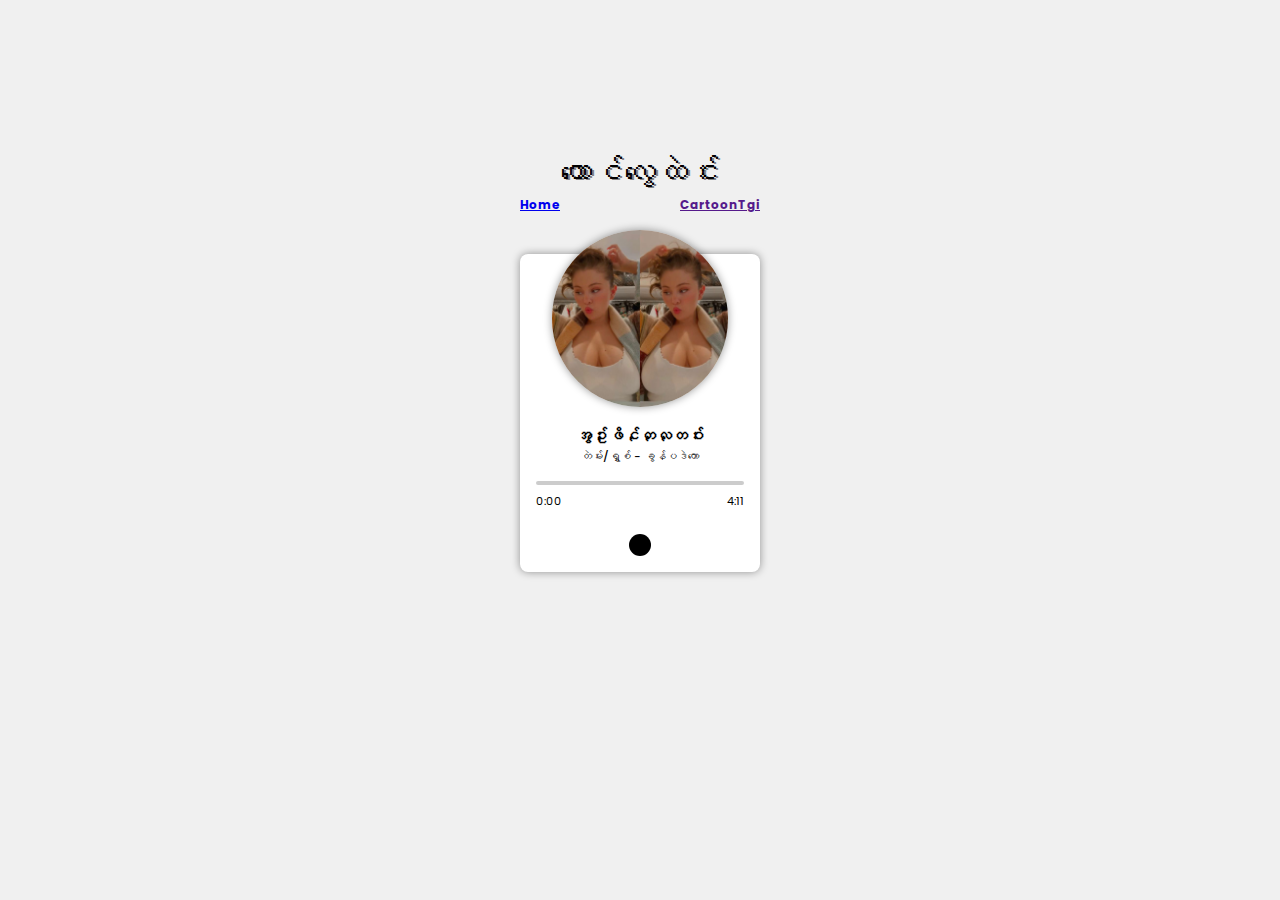
==== index.html @ a6053a33 "Update index.html" ====
<!DOCTYPE html>
<html lang="en">
  <head>
    <meta charset="UTF-8" />
    <meta name="viewport" content="width=device-width, initial-scale=1.0" />
    <link
      rel="stylesheet"
      href="https://use.fontawesome.com/releases/v5.15.1/css/all.css"
      integrity="sha384-vp86vTRFVJgpjF9jiIGPEEqYqlDwgyBgEF109VFjmqGmIY/Y4HV4d3Gp2irVfcrp"
      crossorigin="anonymous"
    />
    <link
      href="https://fonts.googleapis.com/css2?family=Montserrat&family=Poppins:wght@300;400;500;600;700;800;900&display=swap"
      rel="stylesheet"
    />
    <link rel="stylesheet" href="assets/styles/style.css" />
    <title>Album No.2</title>
  </head>
  <body>
    <div class="container">
      <h2 class="heading">ထောင်လွေထဲင်း</h2>
      <div class="home">
        <a href="https://cartoontgimusic.github.io/homepage/"><h2>Home</h2></a>
        <div><a href=""><h2>CartoonTgi</h2></a></div>
        
      </div>
      <div class="music-container">
        <div id="cover-box">
          <img src="assets/images/cover1.jpg" alt="cover-image" id="cover" />
        </div>
        <div id="music-box">
          <audio id="disc"></audio>
          <div id="music-info">
            <h2 id="title"></h2>
            <h3 id="artist"></h3>
            <div id="progress-container">
              <div id="progress"></div>
            </div>
            <div id="timer-bar">
              <span id="timer">0:00</span>
              <span id="duration"></span>
            </div>
          </div>
          <div id="control-box">
            <i id="prev" class="btn fas fa-backward"></i>
            <i id="play" class="special-btn fas fa-play"></i>
            <i id="next" class="btn fas fa-forward"></i>
          </div>
        </div>
      </div>
    </div>
    <script src="assets/scripts/script.js"></script>
  </body>
</html>
---- assets/styles/style.css ----
* {
  padding: 0;
  margin: 0;
  box-sizing: border-box;
}

html {
  font-size: 50%;
}
.home{
  display: flex;
    flex-direction: row;
    justify-content: space-between;
}

body {
  font-family: 'Poppins', 'Montserrat', sans-serif;
  background-color: #f0f0f0;
  display: flex;
  justify-content: center;
  align-items: center;
  height: 80vh;
  -webkit-tap-highlight-color: transparent;
}

.container {
  width: 30rem;
}

.heading {
  color: #000;
  text-align: center;
  text-shadow: 2px 1px #848484;
  font-size: 4rem;
  font-weight: 400;
}

.music-container {
  background-color: #fff;
  border-radius: 1rem;
  box-shadow: 0px 0px 8px rgba(0, 0, 0, 0.4);
  padding: 1rem 2rem;
  margin-top: 5rem;
  display: flex;
  flex-direction: column;
  justify-content: center;
  align-items: center;
}

#cover-box {
  border-radius: 50%;
  box-shadow: 0px 0px 8px rgba(0, 0, 0, 0.4);
  position: relative;
  bottom: 4rem;
  width: 85%;
}

#cover {
  border-radius: inherit;
  display: block;
  height: 100%;
  width: 100%;
}

#music-box {
  width: 100%;
}

#music-info {
  text-align: center;
  width: 100%;
  position: relative;
  bottom: 2rem;
}

#title {
  font-size: 2rem;
  font-weight: 600;
}

#artist {
  font-size: 1.4rem;
  font-weight: 500;
}


#progress-container {
  height: 4px;
  width: 100%;
  background-color: rgba(0, 0, 0, 0.2);
  margin: 2rem 0 1rem;
  cursor: pointer;
  border-radius: 8px;
}

#progress {
  background-color: #000;
  width: 0%;
  height: inherit;
  border-radius: inherit;
  transition: width 100ms ease-in;
}

#timer-bar {
  display: flex;
  justify-content: space-between;
  font-size: 1.4rem;
}

#control-box {
  display: flex;
  justify-content: center;
  align-items: center;
  padding: 1rem;
}

.btn {
  display: inline-block;
  font-size: 1.6rem;
  padding: 1rem;
  cursor: pointer;
  border: none;
  outline: none;
  border-radius: 4rem;
  color: #a0a0a0;
  transition: background 200ms linear, color 200ms linear;
}

.special-btn {
  background-color: #000;
  color: #fff;
  font-size: 2.2rem;
  margin: 0 1rem;
  padding: 1.4rem;
  cursor: pointer;
  border: none;
  outline: none;
  border-radius: 4rem;
  transition: opacity 200ms linear;
}

@media (hover: hover) {
  .btn:hover {
    background-color: #d8d8d8;
    color: #545454;
  }

  .special-btn:hover {
    opacity: 0.75;
  }
}
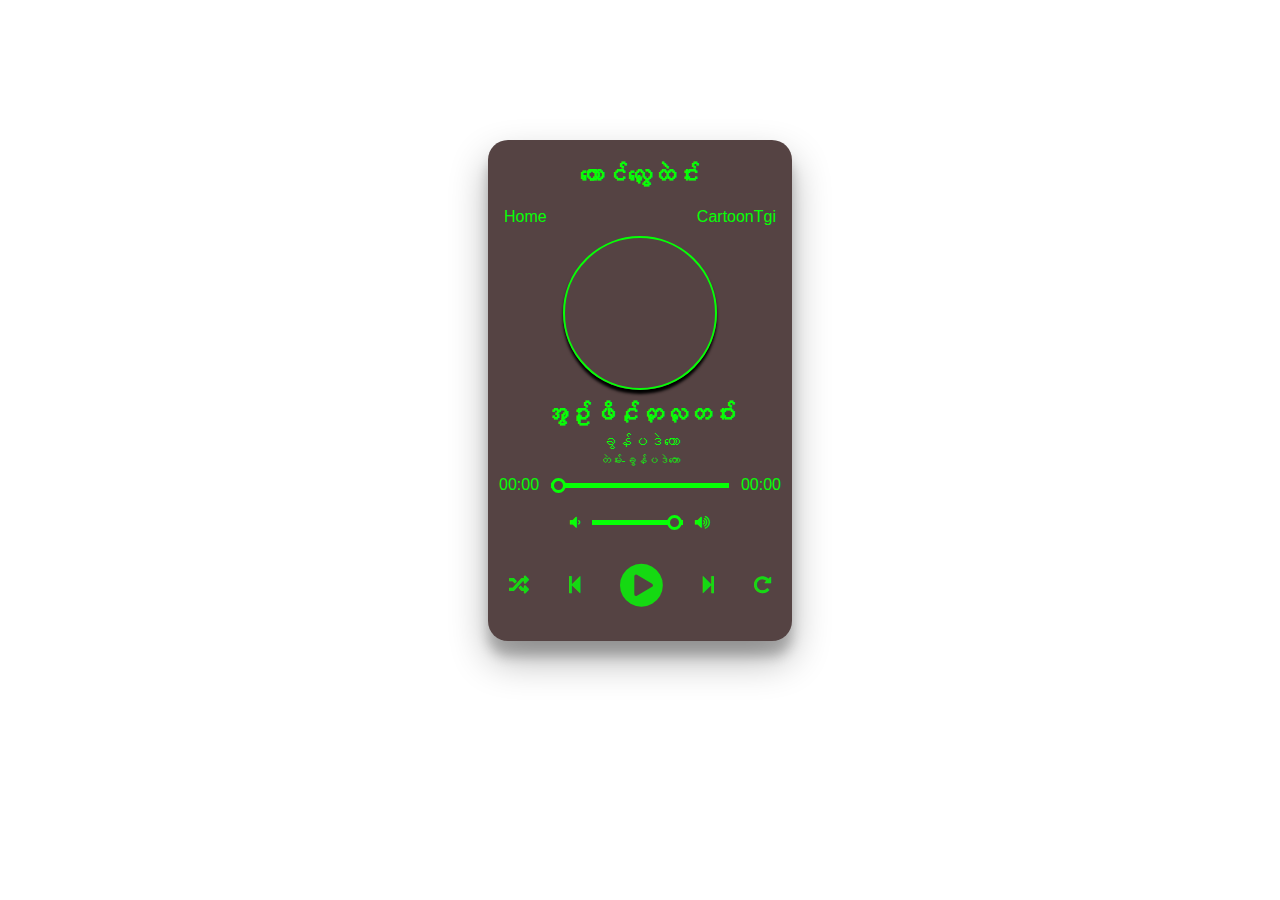
==== commit 18316f41: "Update index.html" ====
--- a/index.html
+++ b/index.html
@@ -3,52 +3,62 @@
   <head>
     <meta charset="UTF-8" />
     <meta name="viewport" content="width=device-width, initial-scale=1.0" />
-    <link
-      rel="stylesheet"
-      href="https://use.fontawesome.com/releases/v5.15.1/css/all.css"
-      integrity="sha384-vp86vTRFVJgpjF9jiIGPEEqYqlDwgyBgEF109VFjmqGmIY/Y4HV4d3Gp2irVfcrp"
-      crossorigin="anonymous"
-    />
-    <link
-      href="https://fonts.googleapis.com/css2?family=Montserrat&family=Poppins:wght@300;400;500;600;700;800;900&display=swap"
-      rel="stylesheet"
-    />
+    <link rel="shortcut icon" href="images/favicon.ico" type="image/x-icon">  
+    <link rel="stylesheet" href="https://cdnjs.cloudflare.com/ajax/libs/font-awesome/5.13.0/css/all.min.css">
+    <link rel="stylesheet" href="https://cdnjs.cloudflare.com/ajax/libs/font-awesome/4.7.0/css/font-awesome.min.css">
     <link rel="stylesheet" href="assets/styles/style.css" />
     <title>Album No.2</title>
   </head>
   <body>
-    <div class="container">
-      <h2 class="heading">ထောင်လွေထဲင်း</h2>
+    <div class="player">
+      <div class="wrapper">
+         <div class="title"><h2>ထောင်လွေꩻထဲင်း</h2></div>
       <div class="home">
-        <a href="https://cartoontgimusic.github.io/homepage/"><h2>Home</h2></a>
-        <div><a href=""><h2>CartoonTgi</h2></a></div>
-        
+          <div><a href="index.html">Home</a></div>
+          <div><a href="index.html">CartoonTgi</a></div>
       </div>
-      <div class="music-container">
-        <div id="cover-box">
-          <img src="assets/images/cover1.jpg" alt="cover-image" id="cover" />
-        </div>
-        <div id="music-box">
-          <audio id="disc"></audio>
-          <div id="music-info">
-            <h2 id="title"></h2>
-            <h3 id="artist"></h3>
-            <div id="progress-container">
-              <div id="progress"></div>
-            </div>
-            <div id="timer-bar">
-              <span id="timer">0:00</span>
-              <span id="duration"></span>
-            </div>
-          </div>
-          <div id="control-box">
-            <i id="prev" class="btn fas fa-backward"></i>
-            <i id="play" class="special-btn fas fa-play"></i>
-            <i id="next" class="btn fas fa-forward"></i>
-          </div>
-        </div>
-      </div>
-    </div>
+          
+     
+         <div class="details">
+             <div class="track-art"></div>
+             <div class="track-name">Track Name</div>
+             <div class="track-artist">Track Artist</div>
+             <div class="track-writer">Track Writer</div>
+         </div>
+
+         <div class="slider_container">
+             <div class="current-time">00:00</div>
+              <input type="range" min="1" max="100" value="0" class="seek_slider" onchange="seekTo()">
+              <div class="total-duration">00:00</div>
+         </div>
+
+         <div class="slider_container">
+             <i class="fa fa-volume-down"></i>
+              <input type="range" min="1" max="100" value="99" class="volume_slider" onchange="setVolume()">
+              <i class="fa fa-volume-up"></i>
+         </div>
+
+         <div class="buttons">
+             <div class="random-track" onclick="randomTrack()">
+                 <i class="fas fa-random fa-2x" title="random"></i>
+             </div>
+             <div class="prev-track" onclick="prevTrack()">
+                  <i class="fa fa-step-backward fa-2x"></i>
+              </div>
+              <div class="playpause-track" onclick="playpauseTrack()">
+                  <i class="fa fa-play-circle fa-5x"></i>
+              </div>
+              <div class="next-track" onclick="nextTrack()">
+                  <i class="fa fa-step-forward fa-2x"></i>
+              </div>
+              <div class="repeat-track" onclick="repeatTrack()">
+                  <i class="fa fa-repeat fa-2x" title="repeat"></i>
+              </div>
+         </div>
+
+          
+     </div>
+ </div>
     <script src="assets/scripts/script.js"></script>
   </body>
 </html>
--- a/assets/styles/style.css
+++ b/assets/styles/style.css
@@ -1,151 +1,181 @@
-* {
-  padding: 0;
-  margin: 0;
-  box-sizing: border-box;
+body {
+    
+  font-family: Arial, Helvetica, sans-serif;
+  color: rgb(6, 255, 6);
+  
+  }
+  
+  .player{
+    height: 85vh;
+    display: flex;
+    align-items: center;
+    flex-direction: column;
+    justify-content: center;
 }
-
-html {
-  font-size: 50%;
-}
-.home{
-  display: flex;
+  .wrapper{
+    border: 1px solid transparent;
+    padding: 0px;
+    border-radius: 20px;
+    background-color: rgb(85, 67, 67);
+    box-shadow: rgba(0, 0, 0, 0.3) 0px 19px 38px, rgba(0, 0, 0, 0.22) 0px 15px 12px;
+  }
+  .wrapper .title{
+    display: flex;
+    justify-content: center;
+  }
+    
+  .home{
+    display: flex;
     flex-direction: row;
     justify-content: space-between;
-}
+  }
 
-body {
-  font-family: 'Poppins', 'Montserrat', sans-serif;
-  background-color: #f0f0f0;
+  a{
+    text-decoration: none;
+    color: rgb(6, 255, 6);
+    margin:0px 15px;
+  }
+  
+  .details {
+  display: flex;
+  align-items: center;
+  flex-direction: column;
+  justify-content: center;
+  }
+  
+  .track-art {
+  margin: 10px;
+  height: 150px;
+  width: 150px;
+  border:2px solid 	rgb(6, 255, 6);
+  background-size: cover;
+  background-position: center;
+  border-radius: 50%;
+  -moz-box-shadow: 0px 4px 3px black;
+  -webkit-box-shadow: 0px 4px 3px black;
+  box-shadow: 0px 4px 3px black;
+  -moz-border-radius:190px;
+  -webkit-border-radius:190px;
+  border-radius:190px;
+  }
+  
+  
+  
+
+  .track-name {
+  font-size: 1.5rem;
+  font-weight: bold;
+  }
+  
+  .track-artist {
+  margin-top: 5px;
+  font-size: 1rem;
+  }
+  .track-writer{
+      margin-top: 3px;
+      font-size: .7rem;
+  }
+  
+  .buttons {
+  font-size: 10px;
+  display: flex;
+  flex-direction: row;
+  align-items: center;
+  margin-bottom: 10px;
+  }
+  .active{
+      color: rgb(0, 0, 0);
+  }
+  
+  .repeat-track,
+  .random-track,
+  .playpause-track,
+  .prev-track,
+  .next-track {
+  padding: 20px;
+  opacity: 0.8;
+  transition: opacity .2s;
+  }
+  
+  .repeat-track:hover,
+  .random-track:hover,
+  .playpause-track:hover,
+  .prev-track:hover,
+  .next-track:hover {
+  opacity: 1.0;
+  }
+  
+  .slider_container {
   display: flex;
   justify-content: center;
   align-items: center;
-  height: 80vh;
-  -webkit-tap-highlight-color: transparent;
-}
-
-.container {
-  width: 30rem;
-}
-
-.heading {
-  color: #000;
-  text-align: center;
-  text-shadow: 2px 1px #848484;
-  font-size: 4rem;
-  font-weight: 400;
-}
-
-.music-container {
-  background-color: #fff;
-  border-radius: 1rem;
-  box-shadow: 0px 0px 8px rgba(0, 0, 0, 0.4);
-  padding: 1rem 2rem;
-  margin-top: 5rem;
-  display: flex;
-  flex-direction: column;
-  justify-content: center;
-  align-items: center;
-}
-
-#cover-box {
-  border-radius: 50%;
-  box-shadow: 0px 0px 8px rgba(0, 0, 0, 0.4);
-  position: relative;
-  bottom: 4rem;
-  width: 85%;
-}
-
-#cover {
-  border-radius: inherit;
-  display: block;
-  height: 100%;
-  width: 100%;
-}
-
-#music-box {
-  width: 100%;
-}
-
-#music-info {
-  text-align: center;
-  width: 100%;
-  position: relative;
-  bottom: 2rem;
-}
-
-#title {
-  font-size: 2rem;
-  font-weight: 600;
-}
-
-#artist {
-  font-size: 1.4rem;
-  font-weight: 500;
-}
-
-
-#progress-container {
-  height: 4px;
-  width: 100%;
-  background-color: rgba(0, 0, 0, 0.2);
-  margin: 2rem 0 1rem;
+  }
+  
+  .seek_slider, .volume_slider {
+  -webkit-appearance: none;
+  -moz-appearance: none;
+  appearance: none;
+  height: 5px;
+  background:rgb(6, 255, 6);
+  -webkit-transition: .2s;
+  transition: opacity .2s;
+  }
+  
+  .seek_slider::-webkit-slider-thumb,
+  .volume_slider::-webkit-slider-thumb {
+  -webkit-appearance: none;
+  -moz-appearance: none;
+  appearance: none;
+  width: 15px;
+  height: 15px;
+  background: rgb(85, 67, 67);
+  border: 3px solid rgb(6, 255, 6);
+  cursor: grab;
+  border-radius: 100%;
+  }
+  
+  .seek_slider:hover,
+  .volume_slider:hover {
+  opacity: 1.0;
+  }
+  
+  .seek_slider {
+  width: 60%;
+  }
+  
+  .volume_slider {
+  width: 30%;
+  }
+  
+  .current-time,
+  .total-duration {
+  padding: 10px;
+  }
+  
+  i.fa-volume-down,
+  i.fa-volume-up {
+  padding: 10px;
+  }
+  
+  i,
+  i.fa-play-circle,
+  i.fa-pause-circle,
+  i.fa-step-forward,
+  i.fa-step-backward,
+  p {
   cursor: pointer;
-  border-radius: 8px;
-}
-
-#progress {
-  background-color: #000;
-  width: 0%;
-  height: inherit;
-  border-radius: inherit;
-  transition: width 100ms ease-in;
-}
-
-#timer-bar {
-  display: flex;
-  justify-content: space-between;
-  font-size: 1.4rem;
-}
-
-#control-box {
-  display: flex;
-  justify-content: center;
-  align-items: center;
-  padding: 1rem;
-}
-
-.btn {
-  display: inline-block;
-  font-size: 1.6rem;
-  padding: 1rem;
-  cursor: pointer;
-  border: none;
-  outline: none;
-  border-radius: 4rem;
-  color: #a0a0a0;
-  transition: background 200ms linear, color 200ms linear;
-}
-
-.special-btn {
-  background-color: #000;
-  color: #fff;
-  font-size: 2.2rem;
-  margin: 0 1rem;
-  padding: 1.4rem;
-  cursor: pointer;
-  border: none;
-  outline: none;
-  border-radius: 4rem;
-  transition: opacity 200ms linear;
-}
-
-@media (hover: hover) {
-  .btn:hover {
-    background-color: #d8d8d8;
-    color: #545454;
   }
-
-  .special-btn:hover {
-    opacity: 0.75;
+  .randomActive{
+      color:rgb(244, 64, 64);
   }
-}
+  .rotate {
+      animation: rotation 8s infinite linear;
+  }
+  @keyframes rotation {
+      from {
+        transform: rotate(0deg);
+      }
+      to {
+        transform: rotate(359deg);
+      }
+  }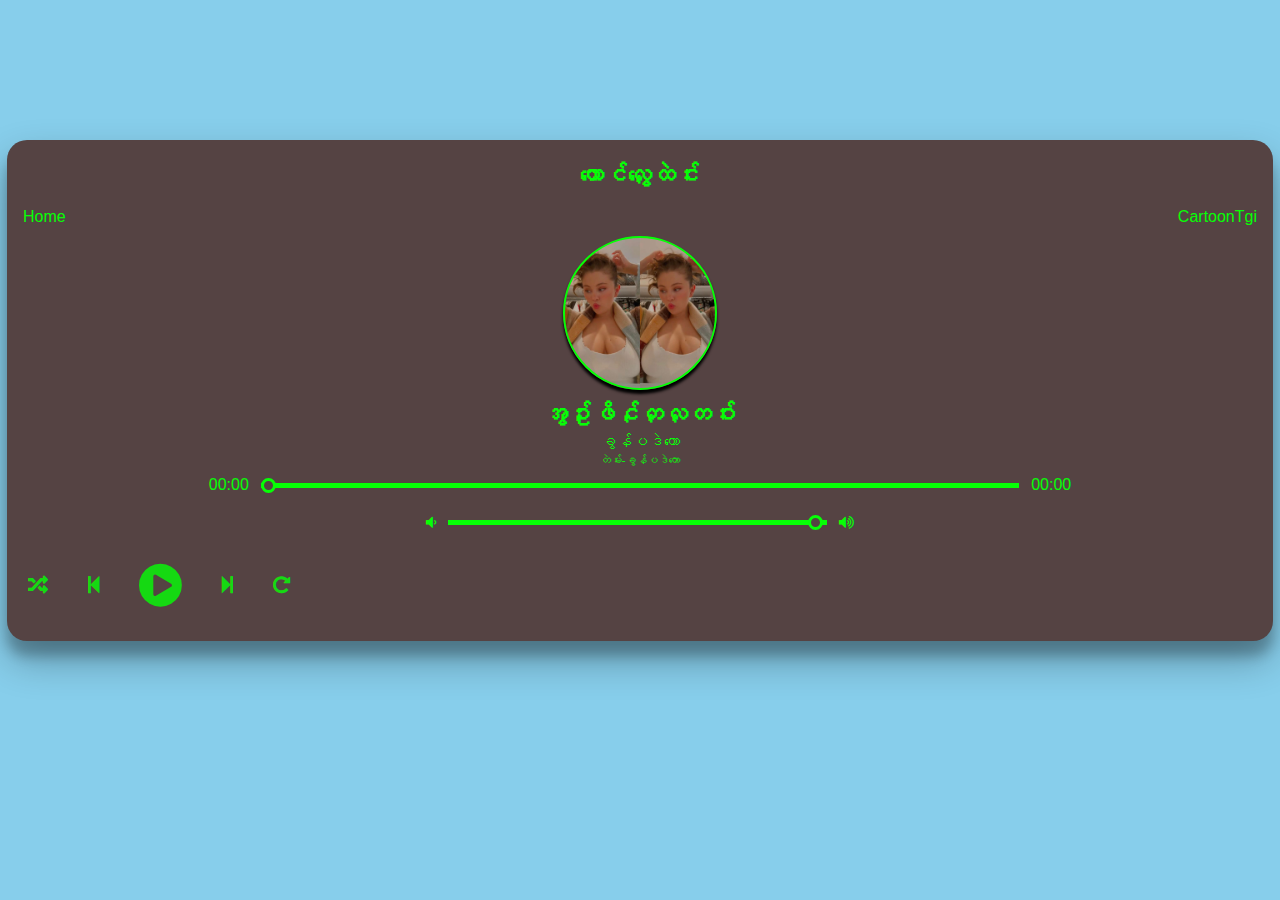
==== commit c9566daf: "Update index.html" ====
--- a/index.html
+++ b/index.html
@@ -14,8 +14,8 @@
       <div class="wrapper">
          <div class="title"><h2>ထောင်လွေꩻထဲင်း</h2></div>
       <div class="home">
-          <div><a href="index.html">Home</a></div>
-          <div><a href="index.html">CartoonTgi</a></div>
+          <div><a href="https://cartoontgimusic.github.io/homepage/">Home</a></div>
+          <div><a href="https://cartoontgimusic.github.io/homepage/">CartoonTgi</a></div>
       </div>
           
      
--- a/assets/styles/style.css
+++ b/assets/styles/style.css
@@ -2,19 +2,21 @@
     
   font-family: Arial, Helvetica, sans-serif;
   color: rgb(6, 255, 6);
-  
+  background-color: skyblue;
   }
   
   .player{
+    width: 100%;
     height: 85vh;
     display: flex;
     align-items: center;
     flex-direction: column;
     justify-content: center;
+    margin: auto;
 }
   .wrapper{
+    width: 100%;
     border: 1px solid transparent;
-    padding: 0px;
     border-radius: 20px;
     background-color: rgb(85, 67, 67);
     box-shadow: rgba(0, 0, 0, 0.3) 0px 19px 38px, rgba(0, 0, 0, 0.22) 0px 15px 12px;
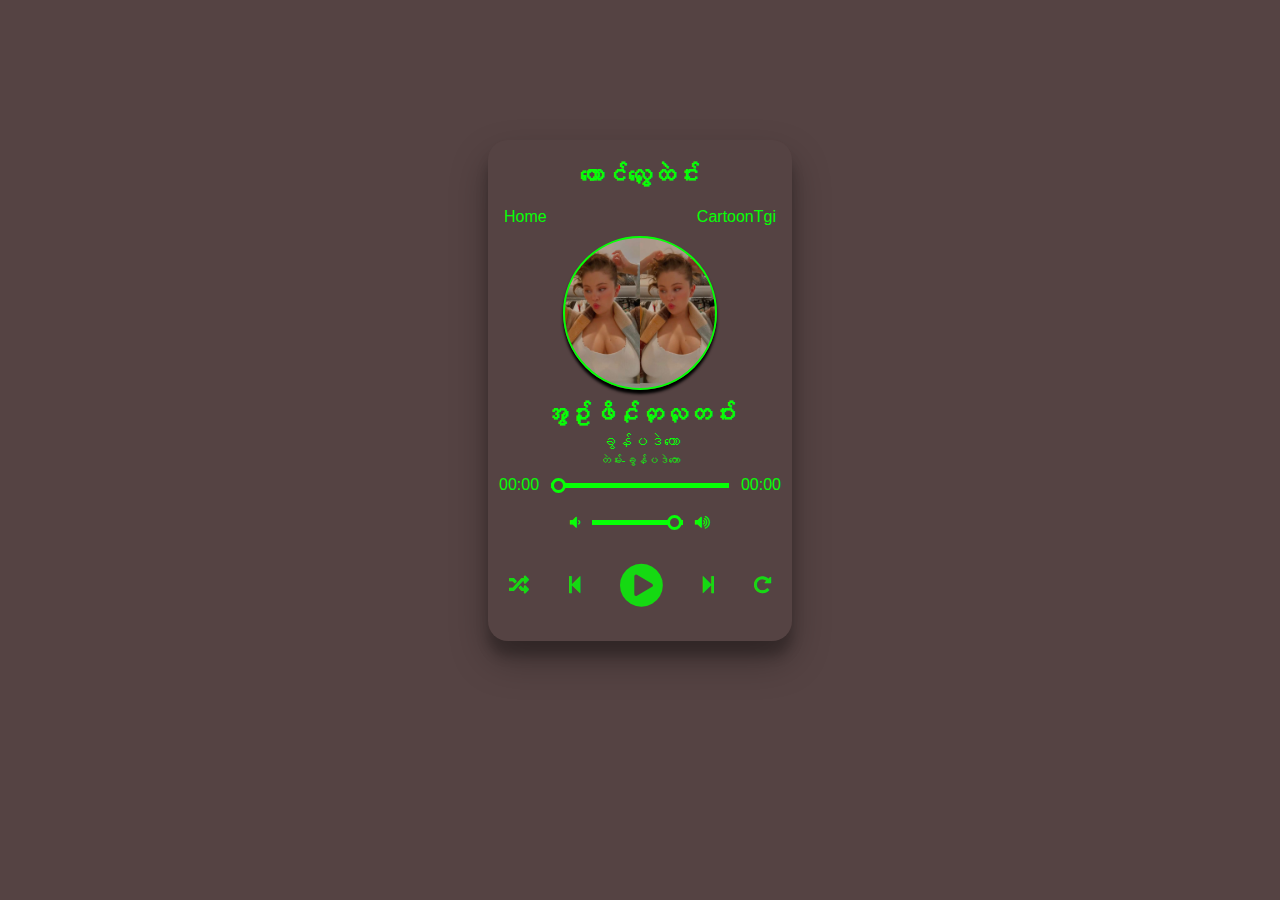
==== commit 8780b394: "Update index.html" ====
--- a/index.html
+++ b/index.html
@@ -18,8 +18,8 @@
           <div><a href="https://cartoontgimusic.github.io/homepage/">CartoonTgi</a></div>
       </div>
           
-     
-         <div class="details">
+      
+      <div class="details">
              <div class="track-art"></div>
              <div class="track-name">Track Name</div>
              <div class="track-artist">Track Artist</div>
--- a/assets/styles/style.css
+++ b/assets/styles/style.css
@@ -2,20 +2,17 @@
     
   font-family: Arial, Helvetica, sans-serif;
   color: rgb(6, 255, 6);
-  background-color: skyblue;
+  background-color: rgb(85, 67, 67);
   }
   
   .player{
-    width: 100%;
     height: 85vh;
     display: flex;
     align-items: center;
     flex-direction: column;
     justify-content: center;
-    margin: auto;
 }
   .wrapper{
-    width: 100%;
     border: 1px solid transparent;
     border-radius: 20px;
     background-color: rgb(85, 67, 67);
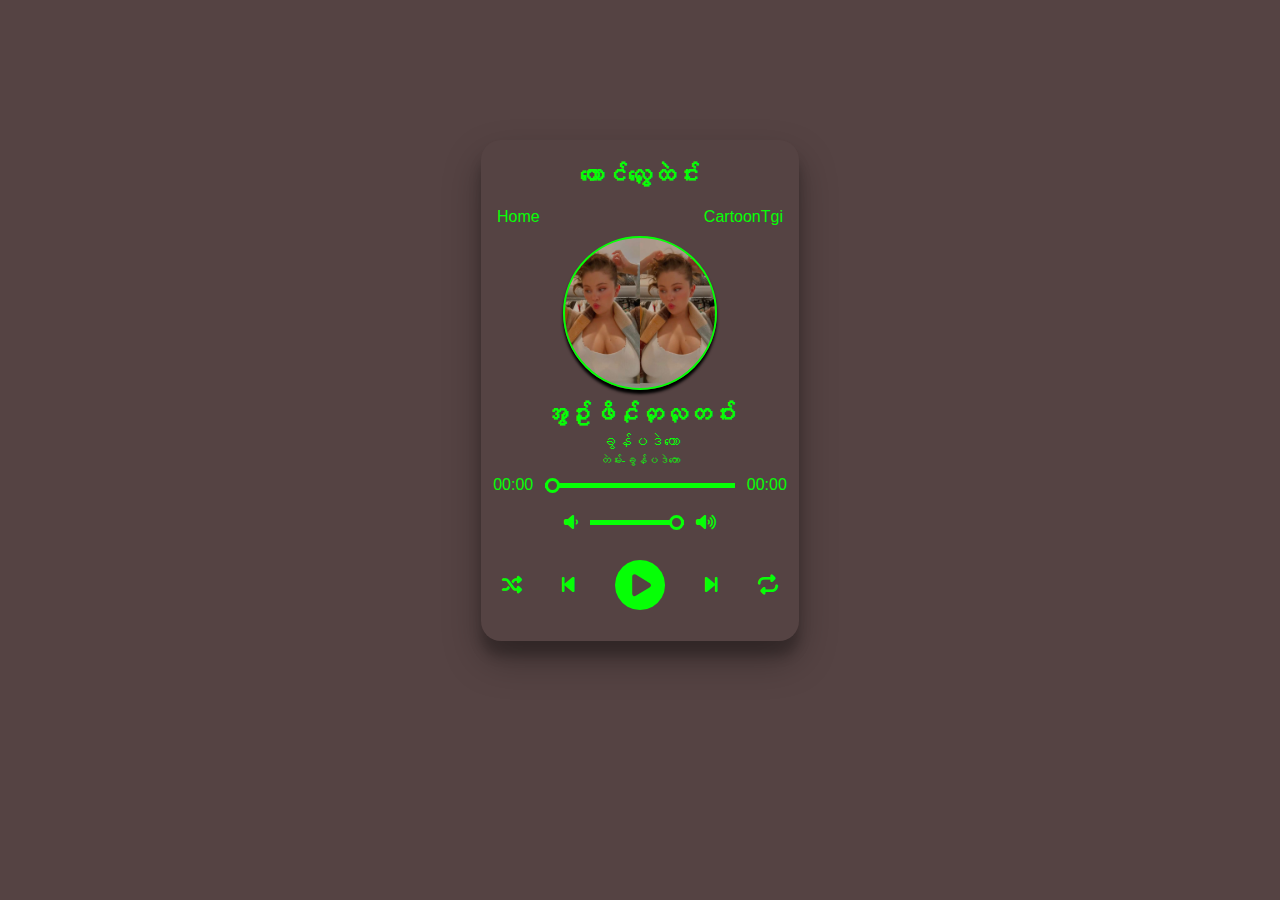
==== commit b73315a4: "Update index.html" ====
--- a/index.html
+++ b/index.html
@@ -4,10 +4,9 @@
     <meta charset="UTF-8" />
     <meta name="viewport" content="width=device-width, initial-scale=1.0" />
     <link rel="shortcut icon" href="images/favicon.ico" type="image/x-icon">  
-    <link rel="stylesheet" href="https://cdnjs.cloudflare.com/ajax/libs/font-awesome/5.13.0/css/all.min.css">
-    <link rel="stylesheet" href="https://cdnjs.cloudflare.com/ajax/libs/font-awesome/4.7.0/css/font-awesome.min.css">
+    <link rel="stylesheet" href="https://cdnjs.cloudflare.com/ajax/libs/font-awesome/6.5.1/css/all.min.css" />
     <link rel="stylesheet" href="assets/styles/style.css" />
-    <title>Album No.2</title>
+    <title>Hlt</title>
   </head>
   <body>
     <div class="player">
--- a/assets/styles/style.css
+++ b/assets/styles/style.css
@@ -92,7 +92,7 @@
   .prev-track,
   .next-track {
   padding: 20px;
-  opacity: 0.8;
+  opacity: 1;
   transition: opacity .2s;
   }
   
@@ -101,7 +101,8 @@
   .playpause-track:hover,
   .prev-track:hover,
   .next-track:hover {
-  opacity: 1.0;
+  opacity: 1;
+  transform: scale(1.2);
   }
   
   .slider_container {
@@ -167,6 +168,9 @@
   .randomActive{
       color:rgb(244, 64, 64);
   }
+  .loopActive{
+    color: red;
+  }
   .rotate {
       animation: rotation 8s infinite linear;
   }
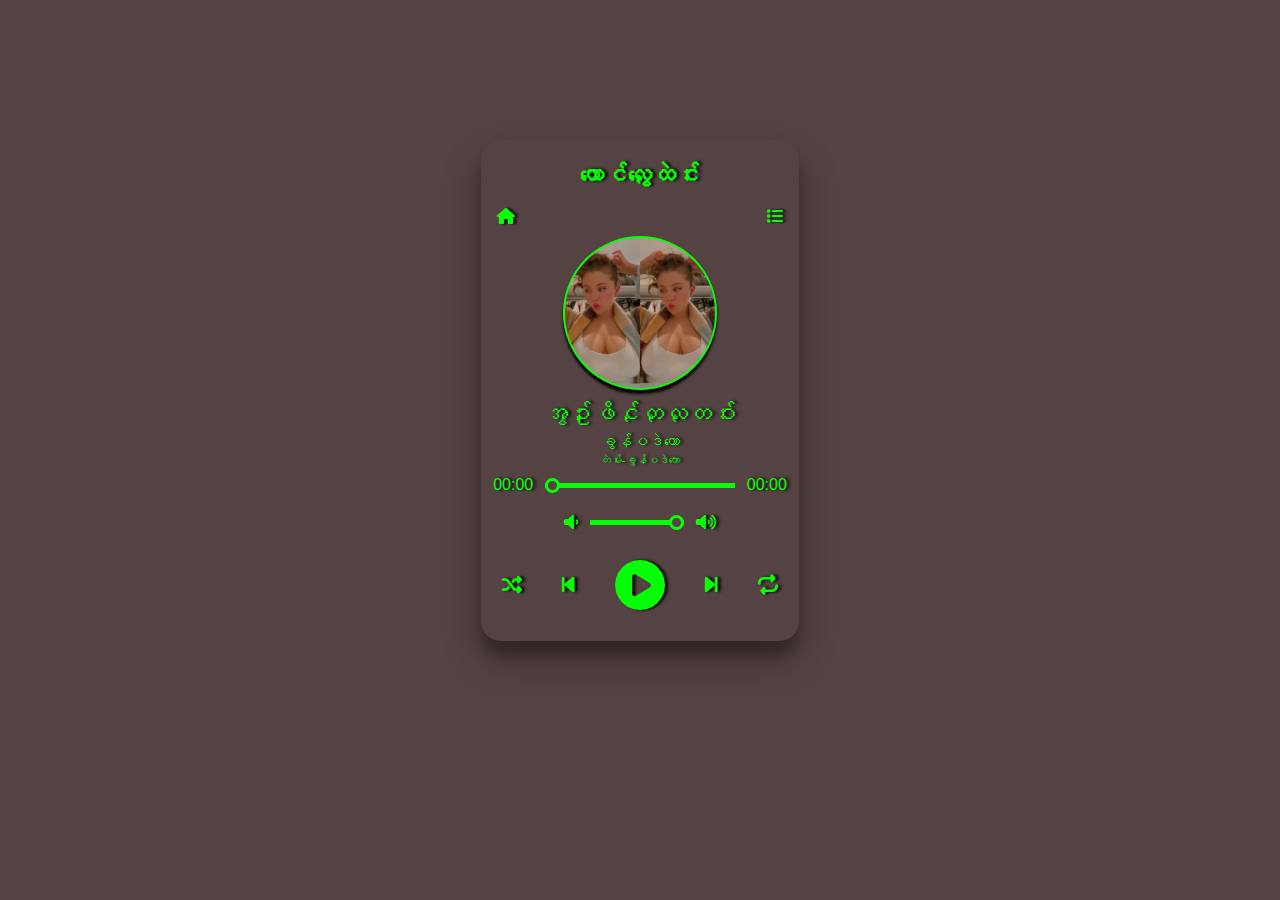
==== commit 1bd3b9b5: "Update index.html" ====
--- a/index.html
+++ b/index.html
@@ -13,8 +13,8 @@
       <div class="wrapper">
          <div class="title"><h2>ထောင်လွေꩻထဲင်း</h2></div>
       <div class="home">
-          <div><a href="https://cartoontgimusic.github.io/homepage/">Home</a></div>
-          <div><a href="https://cartoontgimusic.github.io/homepage/">CartoonTgi</a></div>
+          <div><a href="https://cartoontgimusic.github.io/homepage/"><i class="fas fa-house"></i></a></div>
+          <div><a href="https://cartoontgimusic.github.io/homepage/"><i class="fas fa-list"></i></a></div>
       </div>
           
       
--- a/assets/styles/style.css
+++ b/assets/styles/style.css
@@ -3,6 +3,7 @@
   font-family: Arial, Helvetica, sans-serif;
   color: rgb(6, 255, 6);
   background-color: rgb(85, 67, 67);
+  text-shadow: 3px 0px 3px rgb(0, 0, 0, 1);
   }
   
   .player{
@@ -34,6 +35,11 @@
     color: rgb(6, 255, 6);
     margin:0px 15px;
   }
+  .fa-house:hover,
+  .fa-list:hover{
+    transform: scale(1.2);
+  }
+
   
   .details {
   display: flex;
@@ -63,7 +69,7 @@
 
   .track-name {
   font-size: 1.5rem;
-  font-weight: bold;
+  font-weight: 500;
   }
   
   .track-artist {
@@ -82,10 +88,7 @@
   align-items: center;
   margin-bottom: 10px;
   }
-  .active{
-      color: rgb(0, 0, 0);
-  }
-  
+
   .repeat-track,
   .random-track,
   .playpause-track,
@@ -161,8 +164,7 @@
   i.fa-play-circle,
   i.fa-pause-circle,
   i.fa-step-forward,
-  i.fa-step-backward,
-  p {
+  i.fa-step-backward{
   cursor: pointer;
   }
   .randomActive{
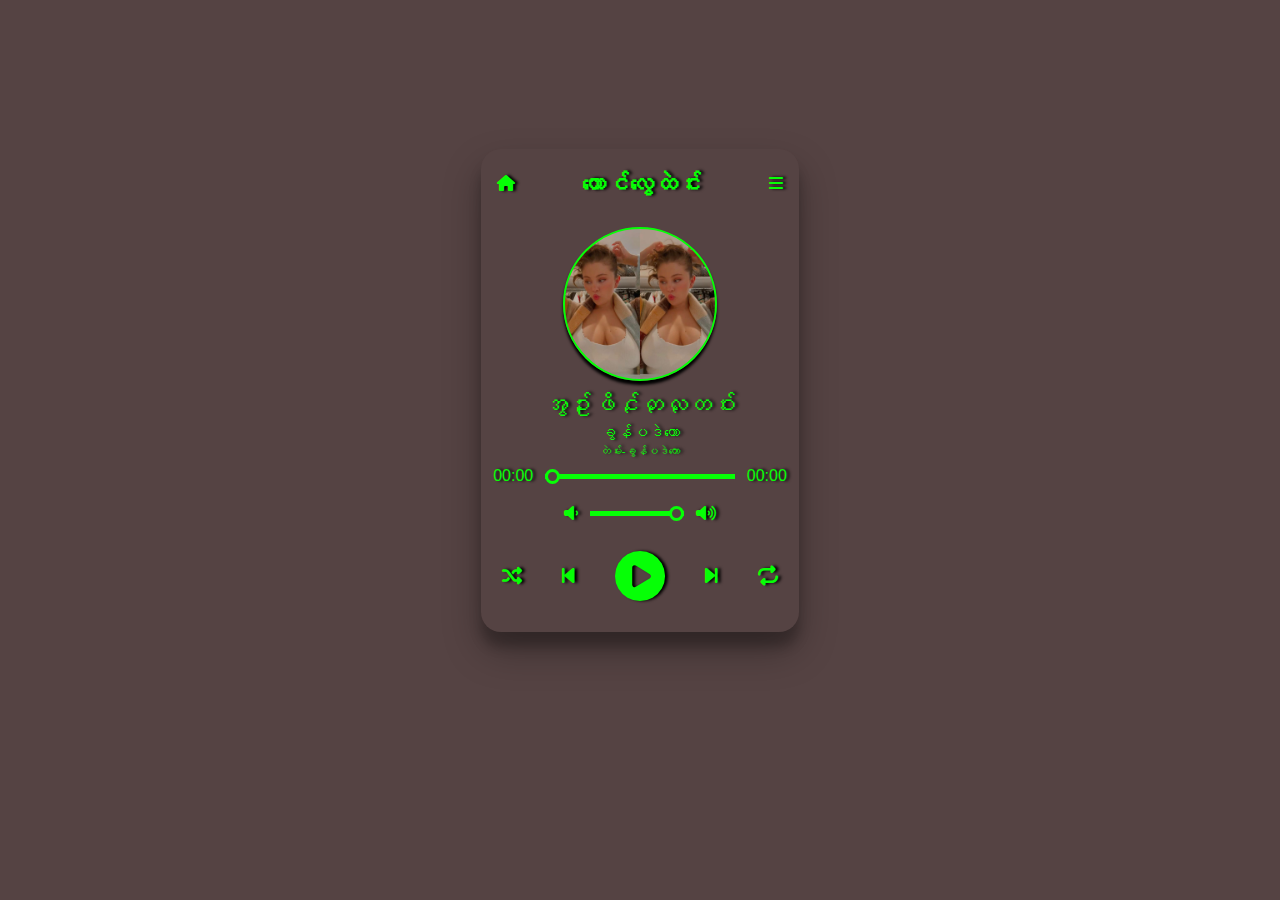
==== commit 0816cd3d: "Update index.html" ====
--- a/index.html
+++ b/index.html
@@ -11,11 +11,12 @@
   <body>
     <div class="player">
       <div class="wrapper">
-         <div class="title"><h2>ထောင်လွေꩻထဲင်း</h2></div>
-      <div class="home">
-          <div><a href="https://cartoontgimusic.github.io/homepage/"><i class="fas fa-house"></i></a></div>
-          <div><a href="https://cartoontgimusic.github.io/homepage/"><i class="fas fa-list"></i></a></div>
-      </div>
+        
+        <div class="header">
+            <div><a href="https://cartoontgimusic.github.io/homepage"><i class="fas fa-house"></i></a></div>
+            <h2>ထောင်လွေထဲင်း</h2>
+            <div><a href="musiclist.html"><i class="fas fa-bars"></i></a></div>
+          </div>
           
       
       <div class="details">
--- a/assets/styles/style.css
+++ b/assets/styles/style.css
@@ -24,10 +24,11 @@
     justify-content: center;
   }
     
-  .home{
+  .header{
     display: flex;
     flex-direction: row;
     justify-content: space-between;
+    align-items: center;
   }
 
   a{
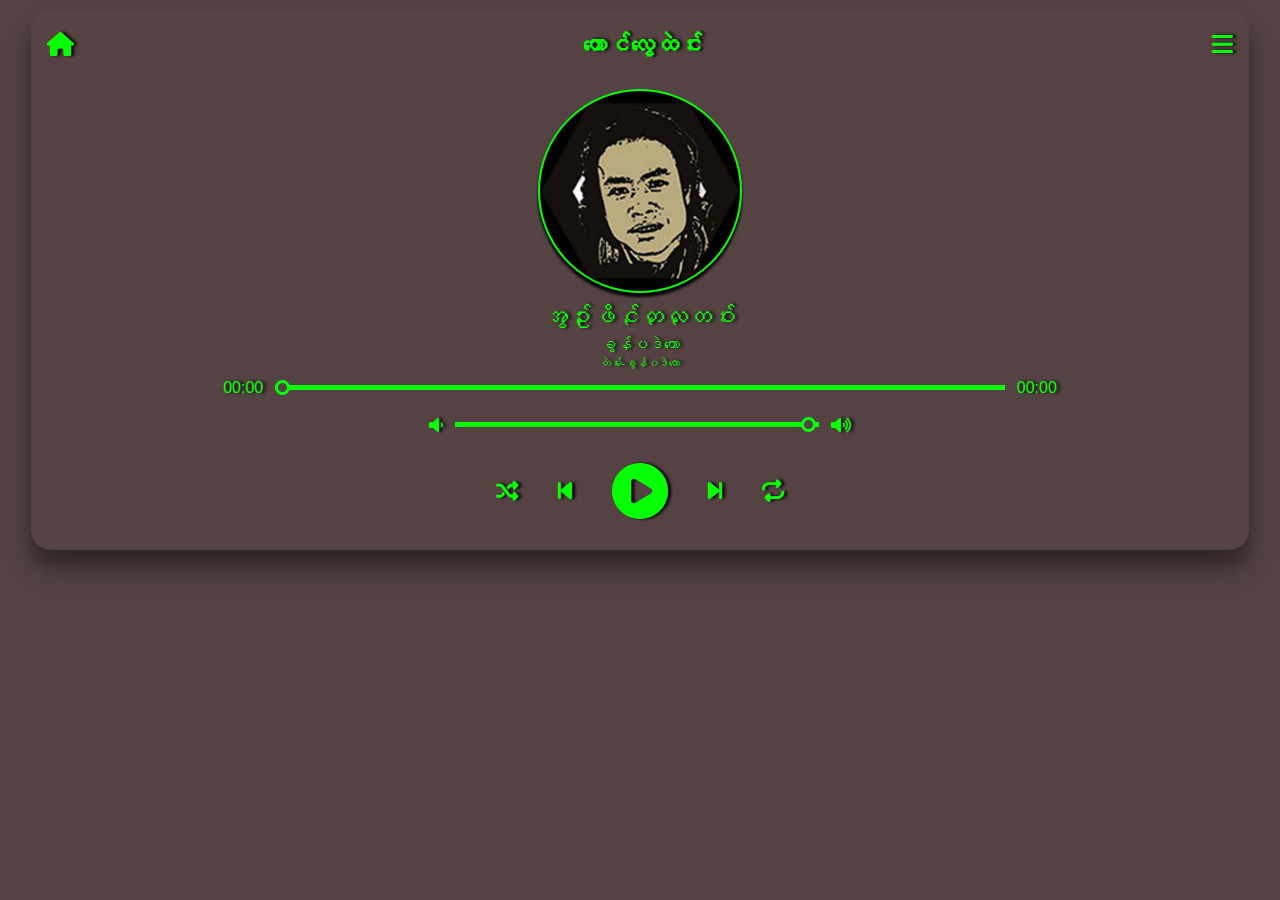
==== commit 9470b825: "Update index.html" ====
--- a/index.html
+++ b/index.html
@@ -51,7 +51,7 @@
               <div class="next-track" onclick="nextTrack()">
                   <i class="fa fa-step-forward fa-2x"></i>
               </div>
-              <div class="repeat-track" onclick="repeatTrack()">
+              <div class="repeat-track" onclick="loopTrack()">
                   <i class="fa fa-repeat fa-2x" title="repeat"></i>
               </div>
          </div>
--- a/assets/styles/style.css
+++ b/assets/styles/style.css
@@ -4,16 +4,21 @@
   color: rgb(6, 255, 6);
   background-color: rgb(85, 67, 67);
   text-shadow: 3px 0px 3px rgb(0, 0, 0, 1);
+  width: 100%;
+  margin: auto;
   }
   
   .player{
-    height: 85vh;
     display: flex;
     align-items: center;
     flex-direction: column;
     justify-content: center;
+    width: 95%;
+    margin: auto;
 }
   .wrapper{
+    margin-top: 10px;
+    width: 100%;
     border: 1px solid transparent;
     border-radius: 20px;
     background-color: rgb(85, 67, 67);
@@ -35,9 +40,10 @@
     text-decoration: none;
     color: rgb(6, 255, 6);
     margin:0px 15px;
+    font-size: 1.5rem;
   }
   .fa-house:hover,
-  .fa-list:hover{
+  .fa-bars:hover{
     transform: scale(1.2);
   }
 
@@ -51,8 +57,8 @@
   
   .track-art {
   margin: 10px;
-  height: 150px;
-  width: 150px;
+  height: 200px;
+  width: 200px;
   border:2px solid 	rgb(6, 255, 6);
   background-size: cover;
   background-position: center;
@@ -83,9 +89,9 @@
   }
   
   .buttons {
-  font-size: 10px;
   display: flex;
   flex-direction: row;
+  justify-content: center;
   align-items: center;
   margin-bottom: 10px;
   }
@@ -95,9 +101,10 @@
   .playpause-track,
   .prev-track,
   .next-track {
-  padding: 20px;
+  padding:  20px;
   opacity: 1;
   transition: opacity .2s;
+  font-size: .7rem;
   }
   
   .repeat-track:hover,
